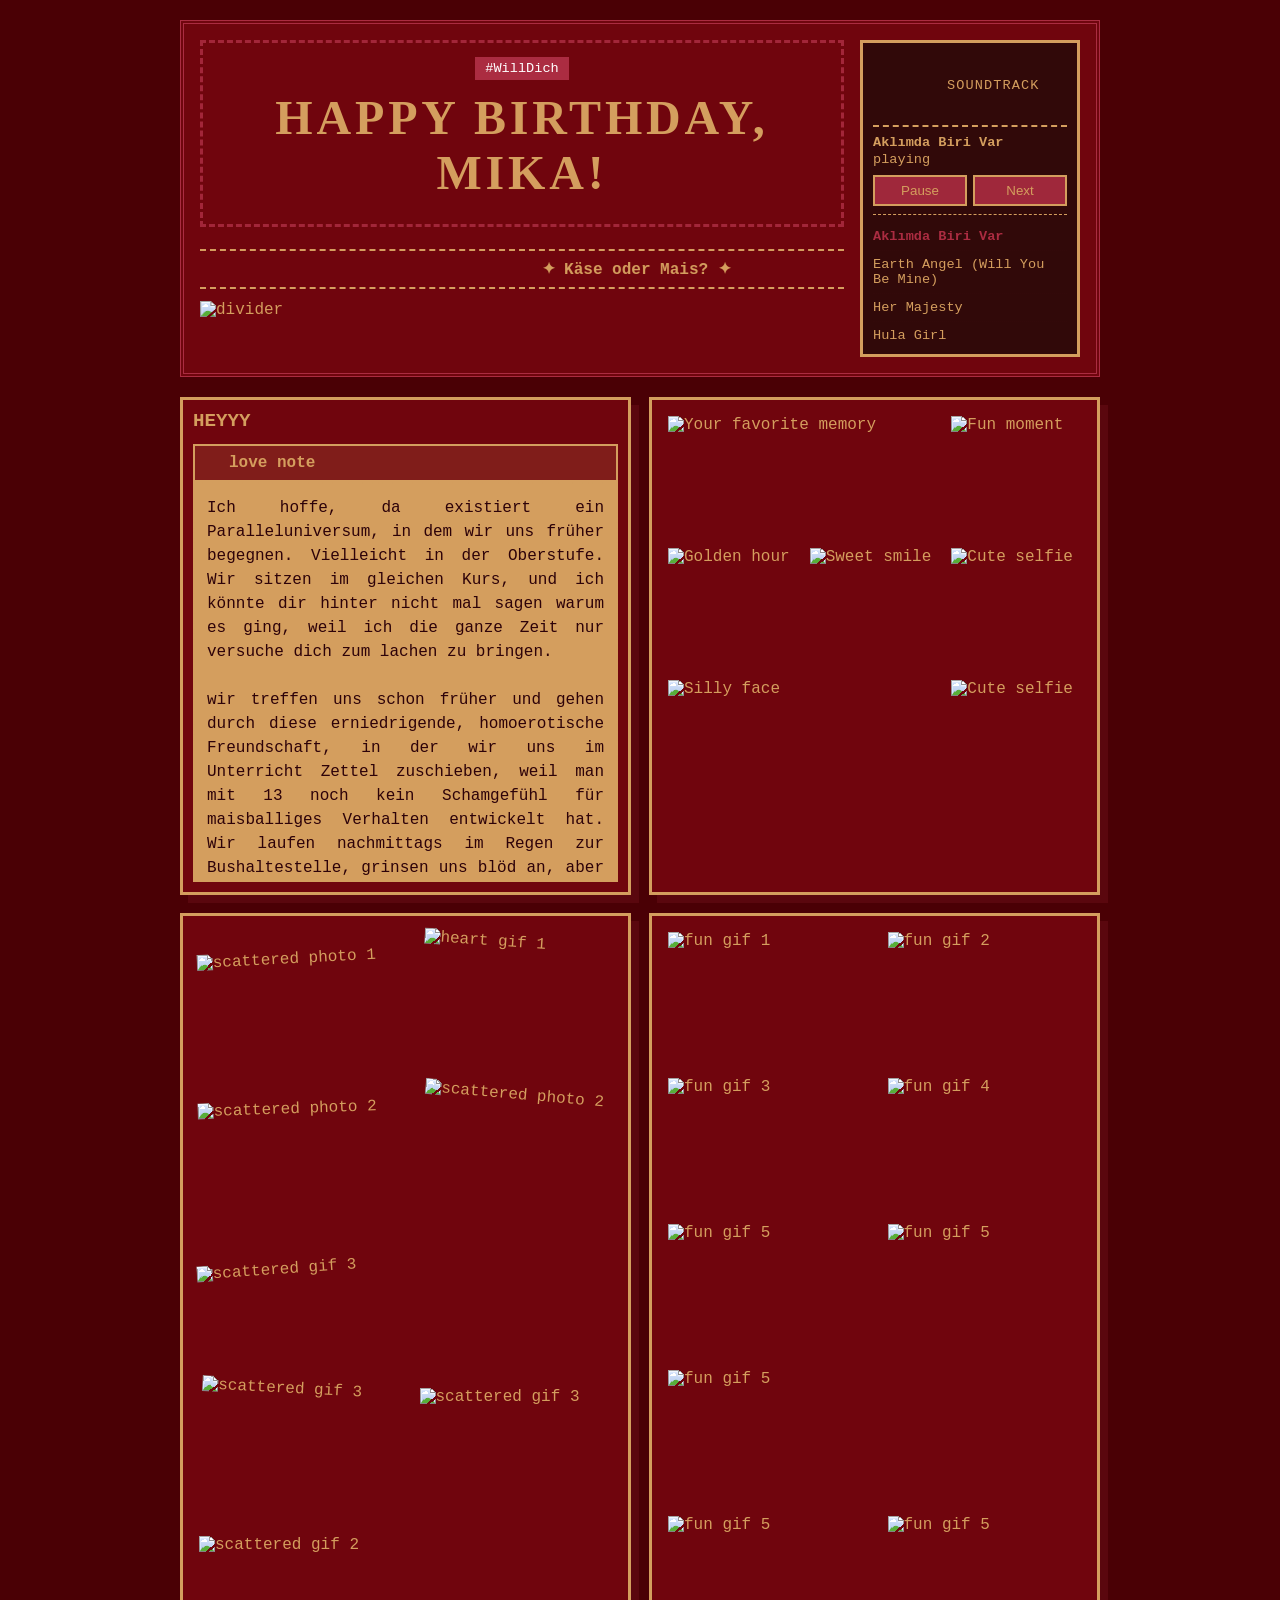
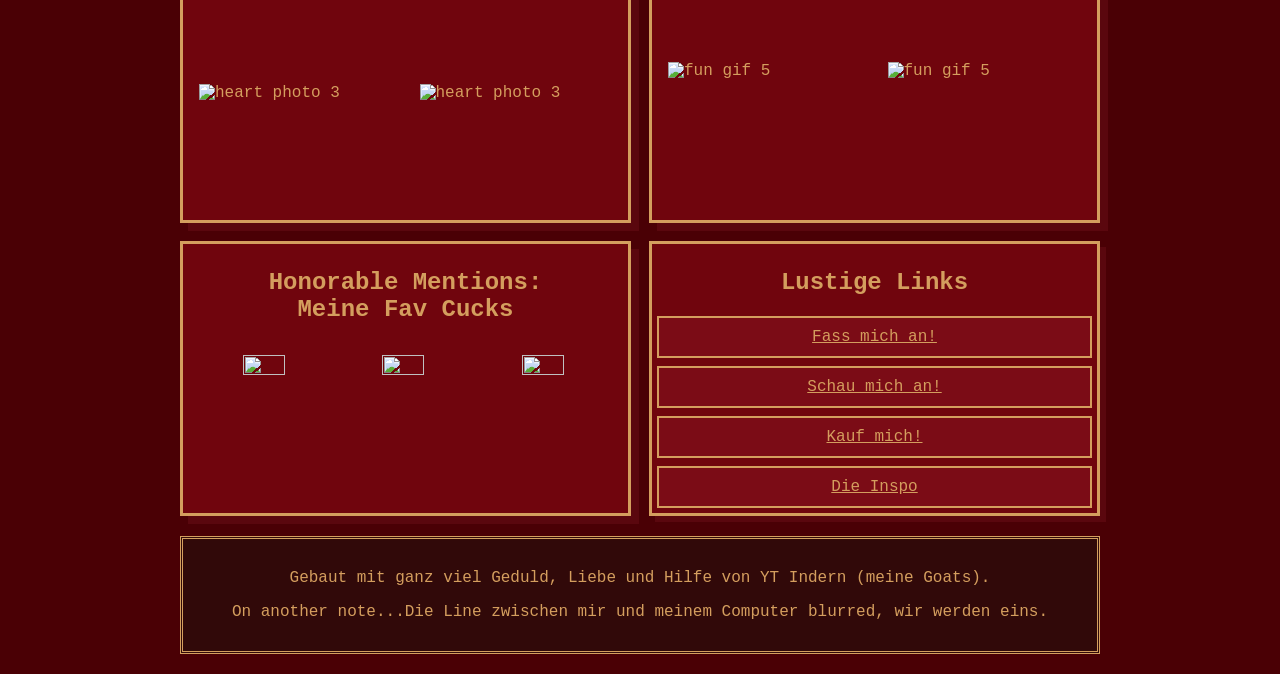
==== index.html @ 6d626aac "Add files via upload" ====
<!DOCTYPE html>
<html lang="en">
<head>
  <meta charset="UTF-8" />
  <meta name="viewport" content="width=device-width, initial-scale=1.0" />
  <title>Webpage für Mika</title>
  <link rel="stylesheet" href="styles.css" />
  <script defer src="script.js"></script>
  </head>

  
<body>
  <div class="page-frame">
    <header class="hero-panel">
      <div class="hero-left">
        <div class="title-box">
          <div class="meta-badge">#WillDich </div>
          <h1>HAPPY BIRTHDAY, MIKA! </h1>
          <div class="subheading"></div></div>
        <marquee class="marquee" behavior="alternate" scrollamount="6">✦ Käse oder Mais? ✦</marquee>
        <img class="divider" src="images/head.png" alt="divider" />
      </div>

      <div class="audio-player" id="audio-player">
        <div class="cd-card">
          <div class="cd-spinner">
            <img id="cd-gif" src="gifs/disc.gif" alt="spinning cd" onerror="this.style.display='none'" />
          </div>
          <div class="cd-label">Soundtrack</div>

        </div>
        <div class="track-info">
          <strong id="track-title">playlist ready</strong>
          <span id="track-status">paused</span>
        </div>
        <div class="audio-controls">
          <button class="audio-button" id="audio-toggle" type="button">Play</button>
          <button class="audio-button" id="audio-next" type="button">Next</button>
        </div>
        <ul class="track-list" id="track-list"></ul>
        <audio id="audio-player-element"preload="metadata"></audio>
      </div>
    </header>

    <main class="content-grid">
      <section class="card">
        <h2>Heyyy</h2>
         <div class="retro-window">
          <div class="window-top">
            <span class="dot red"></span>
            <span class="dot yellow"></span>
            <span class="dot green"></span>
            <span class="window-title">love note</span>
          </div>
          <div class="window-body">
            <p>
Ich hoffe, da existiert ein Paralleluniversum, in dem wir uns früher begegnen. Vielleicht in der Oberstufe. Wir sitzen im gleichen Kurs, und ich könnte dir hinter nicht mal sagen warum es ging, weil ich die ganze Zeit nur versuche dich zum lachen zu bringen. 
<br>
<br> wir treffen uns schon früher und gehen durch diese erniedrigende, homoerotische Freundschaft, in der wir uns im Unterricht Zettel zuschieben, weil man mit 13 noch kein Schamgefühl für maisballiges Verhalten entwickelt hat.

Wir laufen nachmittags im Regen zur Bushaltestelle, grinsen uns blöd an, aber sagen nichts.
<br>
<br> Wir gehen meinen ganzen blöden Ideen nach, schauen vier Filme hintereinander im Kino, und du musst dir viel zu viel von meinem Filmbro Bullshit anhören. Bei mindestens einem schläfst du ein. Der Saal ist leer und dunkel aber ich sage trotzdem nichts.
<br>
<br>

Nachts klettern wir über einen Zaun ins Schwimmbad, es ist scheißkalt, aber mir ist trotzdem viel zu warm im Gesicht. Wir sehen wie die Sonne aufgeht, aber ich sage nichts.
<br>
<br> Ich brenne dir stapelweise CDs und du schreibst genauso viele Briefe, aber niemand sagt etwas.

Aber irgendwann landen wir auf der gleichen Party, und ich sage mir bei jedem Song: Gleich, Nach diesem Song, wenn dieser Song zu ende spielt. Und wenn du mich an der Hand rausziehst, bin ich viel zu verwirrt, nervös und vor allem betrunken, um zu registrieren, was passiert, bis du es dann vielleicht zuerst sagst.
<br>
<br>

Vielleicht gefällt mir diese Vorstellung so sehr, weil mich das Warten auf den Flixbus, den RB38, den kleinen Bürgerbus in Essen wahnsinnig macht. Das ständige Warten, bis wir all die blöden Pläne tatsächlich umsetzen können.
<br>
<br> Vielleicht warten wir irgendwann, irgendwo anders nicht mehr. Wir erwarten uns in der Schule, im Park, an der Bushaltestelle und denken uns dabei nicht mal etwas, weil es sowieso jeden Tag passiert.

Und irgendwo anders weiß ich es gar nicht zu schätzen, weil ich mir nicht vorstellen könnte, ohne dich zu sein. Und irgendwo anders hoffe ich nicht, dass ich heute von dir träume, weil ich nicht drei Monate warten muss.
<br>
<br> Und irgendwo anders steht deine eigenen Zahnbürste neben meiner und ein Teil meines Schrankes gehört schon dir. 

<br>
<br> Und ich hoffe, dieses Irgendwo ist nur ein irgendwann. Irgendwann in der Zukunft, am besten bevor ich meinen Verstand verliere. Aber hey, ich kenne mein Glück, vielleicht habe ich mal ein vierblättriges Kleeblatt gefunden. Anders kann ich deine Präsenz in meinem Leben nicht erklären. Ich glaube fest daran, dass sich alles irgendwie fügt.
Die Sterne oder so werden sich schon zum richtigen Zeitpunkt am richtigen Ort für uns anordnen, so wie zuvor an Halloween. <p>



          </div>
        </div>
      </section>

      <section class="card gallery-card">
        <div class="photo-grid">
          <div class="photo-cell photo-large"><img src="gifs/train.gif" alt="Your favorite memory" /></div>
          <div class="photo-cell photo-small"><img src="images/angel.png" alt="Fun moment" /></div>
          <div class="photo-cell photo-small"><img src="images/pin.png" alt="Golden hour" /> </div>
          <div class="photo-cell photo-medium"><img src="images/cat.png" alt="Sweet smile" /></div>
        <div class="photo-cell photo-small"><img src="images/freak.jpg" alt="Cute selfie" /></div>
          <div class="photo-cell photo-large"><img src="images/sims.jpg" alt="Silly face" /></div>
        <div class="photo-cell photo-square"><img src="images/cats.jpg" alt="Cute selfie" /></div>
</div>
      </section>

      <section class="card scatter-card">
        <div class="scattered-gallery">
          <div class="scatter-item scatter-medium"><img src="images/photo1.jpg" alt="scattered photo 1" /></div>
          <div class="scatter-item scatter-medium"><img src="images/lamp.jpg" alt="heart gif 1" /></div>
          <div class="scatter-item scatter-medium"><img src="images/paris.jpg" alt="scattered photo 2" /></div>
           <div class="scatter-item scatter-medium"><img src="images/silvester.jpg" alt="scattered photo 2" /></div>
          <div class="scatter-item scatter-large"><img src="gifs/cat.gif" alt="scattered gif 3" /></div>
         <div class="scatter-item scatter-medium"><img src="gifs/button.gif" alt="scattered gif 3" /></div>
         <div class="scatter-item scatter-medium"><img src="images/passion.jpg" alt="scattered gif 3" /></div>
          <div class="scatter-item scatter-large"><img src="gifs/ily.gif" alt="scattered gif 2" /></div>
          <div class="scatter-item scatter-small"><img src="images/lovefemmes.jpg" alt="heart photo 3" /></div>
         <div class="scatter-item scatter-small"><img src="images/alienstage.png" alt="heart photo 3" /></div>

          
      </section>

      <section class="card gifs-card">
        <div class="gif-row">
          <div class="gif-item gif-small"><img src="gifs/rap.gif" alt="fun gif 1" /></div>
          <div class="gif-item gif-medium heart"><img src="images/gmc.jpg" alt="fun gif 2" /></div>
          <div class="gif-item gif-small"><img src="images/ichfr.jpg" alt="fun gif 3" /></div>
          <div class="gif-item gif-small"><img src="gifs/musik.gif" alt="fun gif 4" /></div>
          <div class="gif-item gif-small"><img src="images/comp.jpg" alt="fun gif 5" /></div>
           <div class="gif-item gif-small"><img src="images/käfer.png" alt="fun gif 5" /></div>
           <div class="gif-item gif-large"><img src="gifs/beach.gif" alt="fun gif 5" /></div>
          <div class="gif-item gif-small"><img src="images/dating.jpg" alt="fun gif 5" /></div>
           <div class="gif-item gif-small"><img src="images/moon.jpg" alt="fun gif 5" /></div>
           <div class="gif-item gif-small"><img src="images/flowerrr.png" alt="fun gif 5" /></div>
           <div class="gif-item gif-small"><img src="images/kirschen2.jpg" alt="fun gif 5" /></div>
        </div>
      </section>

      <section class="cucks-card"> 
         <h2> Honorable Mentions:
          <br> Meine Fav Cucks</h2>
        <div class="photo-cell">
          <div class="luka"><img src="images/photo123.jpg" /></div>
          <div class="derin"><img src="images/photo1234.jpg" /></div>
          <div class="suzan"><img src="images/photo12345.jpg" /></div>
        </div>
      </section>

     
<section class="link-card">
        <h2> Lustige Links</h2>
        <nav class="link-list">
          <a href="page2.html" class="link-button">Fass mich an!</a>
          <a href="images/watchlist.png" class="link-button" target="_blank">Schau mich an!</a>
          <a href="https://www.flixtrain.de/zugverbindung/koeln-hannover" class="link-button">Kauf mich!</a>
          <a href="https://www.linkbouquet.com/?b=primula-stellata-5105" class="link-button"> Die Inspo</a>

        </nav>
      </section>
    </main>

    <footer class="footer-bar">
      <p>Gebaut mit ganz viel Geduld, Liebe und Hilfe von YT Indern (meine Goats).</p>
      <p> On another note...Die Line zwischen mir und meinem Computer blurred, wir werden eins.</p>

  </div>
</body>
</html>
---- styles.css ----
:root {
  --bg: rgba(49,9,9,1); /* darkest */
  --bg2: rgba(112,5,13,1);
  --paper: rgba(212,158,94,0.12);
  --ink: rgba(80,21,25,1);
  --red: rgba(171,44,65,1);
  --blue: rgba(171,44,65,0.85);
  --green: rgba(212,158,94,0.6);
  --yellow: rgba(212,158,94,1);
  --text: rgba(212,158,94,0.95);
  --muted: rgba(171,44,65,0.5);
  --pink: rgba(171,44,65,0.9);
  --cute-pink: rgba(212,158,94,0.08);
}

* {
  box-sizing: border-box;
}


* {
  cursor: url('https://cdn.cursors-4u.net/previews/heartless-a7c40ffb-32.webp') 32 32, auto !important;
}

body {
  margin: 0;
  min-height: 100vh;
  font-family: 'Courier New', Courier, monospace;
  color: var(--yellow);
  background: rgba(74, 0, 5);
  position: relative;
  z-index: 0;
}

body::before {
  content: '';
  position: fixed;
  top: 0;
  left: 0;
  bottom: 0;
  width: 35vw;
  min-width: 280px;
  max-width: 420px;
  background-color: rgb(74, 0, 5);
  background-image:
    url('images/valentine-s-day-heart-love-clip-art-arabesco-3059319c47037c2d21d393e4141c4c09.PNG');
  background-repeat: no-repeat;
  background-position: center center;
  background-size: 160% auto;
  background-blend-mode: multiply;
  pointer-events: none;
  z-index: -1;
}


body::after {
  content: '';
  position: fixed;
  transform: scaleX(-1);
  top: 0;
  right: 0;
  bottom: 0;
  width: 35vw;
  min-width: 280px;
  max-width: 420px;
  background-color: rgb(74, 0, 5);
  background-image:
    url('images/valentine-s-day-heart-love-clip-art-arabesco-3059319c47037c2d21d393e4141c4c09.PNG');
  background-repeat: no-repeat;
  background-position: center center;
  background-size: 160% auto;
  background-blend-mode: multiply;
  pointer-events: none;
  z-index: -1;
}

.page-frame {
  max-width: 960px;
  margin: 0 auto;
  padding: 20px;
}

.hero-panel {
  display: grid;
  grid-template-columns: minmax(0, 1fr) auto;
  gap: 16px;
  align-items: start;
  padding: 16px;
  border: 4px double var(--red);
  background: rgba(112,5,13);
  margin-bottom: 20px;
}

.hero-left {
  display: flex;
  flex-direction: column;
  gap: 12px;
}

.title-box {
  border: 3px dashed var(--blue);
  padding: 14px;
  background: rgba(112,5,13);
  text-align: center;
}

.meta-badge {
  display: inline-block;
  background: var(--red);
  color: #fff;
  padding: 4px 10px;
  font-size: 0.85rem;
  margin-bottom: 10px;
  text-align: center;
}

h1 {
  margin: 0;
  font-size: 3rem;
  letter-spacing: 0.08em;
  color: var(--yellow);
  font-family: 'Times New Roman', Times, serif;
  text-align: center;
}

.subheading {
  margin: 10px 0;
  color: var(--yellow);
  font-size: 1rem;
  text-align: center;
}

.marquee {
  margin-top: 10px;
  color: var(--yellow);
  font-weight: bold;
  border-top: 2px dashed var(--yellow);
  border-bottom: 2px dashed var(--yellow);
  padding: 8px 0;
  animation: blinkText 1.8s infinite alternate;
}

@keyframes blinkText {
  from { opacity: 1; }
  to { opacity: 0.5; }
}

.content-grid {
  display: grid;
  gap: 18px;
  grid-template-columns: 1fr 1fr;
}

.card {
  padding: 16px;
  border: 3px solid var(--yellow);
  background: rgba(112,5,13);
  box-shadow: 8px 8px 0px rgba(171,44,65,0.16);
}

.window-body {
  overflow: auto;
  max-height: 400px;
  scrollbar-color: var(--red) rgba(80,21,25,0.2);
  text-align: justify;
}

.card h2 {
  margin-top: 0;
  margin-bottom: 12px;
  font-size: 1.2rem;
  text-transform: uppercase;
}

.card p,
.card li {
  margin: 0 0 10px;
  line-height: 1.5;
  color: rgb(45, 2, 9);
}

.card ul {
  margin: 0;
  padding-left: 18px;
}

.card {
  padding: 10px;
  background: rgba(112,5,13);
  box-shadow: 8px 8px 0px rgba(171,44,65,0.16);
  color: var(--yellow);
}

.card h2 {
    display: flex;
    gap: 12px;
    align-items: row;
    }


.gif-row {
  display: grid;
  gap: 14px;
  align-items: start;
}

.photo-grid,
.scattered-gallery {
  grid-template-columns: repeat(auto-fit, minmax(140px, 1fr));
  display: grid;
}

.photo-cell,
.gif-item,
.scatter-item {
  border: 2px solid var(--yellow);
  background: rgba(212,158,94);
  padding: 6px;
  overflow: hidden;
  position: relative
}

.photo-cell.photo-large {
  grid-column: span 2;
  img {
    max-height: 200px;
  }
} 
.photo-cell.photo-medium {
  grid-column: span 1;
  img {
    max-height: 150px;
  }
}
.photo-cell.photo-small {
  grid-column: span 1;
  img {
    max-width: 150px;
    max-height: 150px;
  }
}

.gif-item {
  border: none !important;
  background: transparent !important;
  padding: 6px;
}


.photo-cell,
.scatter-item {
  border: none !important;
  background: transparent !important;
  padding: 6px;
}


.photo-cell.transparent,
.gif-item.transparent,
.scatter-item.transparent {
  background: transparent;
  border-color: var(--red);
}


.photo-cell.photo-large,
.gif-item.gif-large,
.scatter-item.scatter-large {
  grid-column: span 2;
}

.photo-cell.photo-medium,
.gif-item.gif-medium,
.scatter-item.scatter-medium {
  grid-column: span 1;
}

.photo-cell.photo-small,
.gif-item.gif-small,
.scatter-item.scatter-small {
  grid-column: span 1;
}

.photo-cell img,
.gif-item img,
.scatter-item img {
  width: 100%;
  display: block;
  height: 100%;
  min-height: 120px;
  object-fit: cover;
  image-rendering: pixelated;
}

.scattered-gallery {
  display: grid;
  gap: 16px;
  margin-top: 12px;
}


.scatter-item:nth-child(1) { transform: rotate(-3deg) translateY(6px); }
.scatter-item:nth-child(2) { transform: rotate(4deg) translateY(-10px); }
.scatter-item:nth-child(3) { transform: rotate(-2deg) translateY(8px); }
.scatter-item:nth-child(4) { transform: rotate(5deg) translateY(-6px); }
.scatter-item:nth-child(5) { transform: rotate(-4deg) translateY(12px); }
.scatter-item:nth-child(6) { transform: rotate(3deg) translateY(-8px); }

.scatter-card {
  background: rgba(112,5,13);
  border: 3px solid var(--yellow);
}

.scatter-item {
  
  background: rgba(212,158,94,0.10);
}
 

.cucks-card {
  background: rgba(112,5,13);
  border: 3px solid var(--yellow);
  width: 100%;
  height: 100%;
  gap: 10px;
 text-align: center;
 font-size: 100%;
 padding: 5px;
 box-shadow: 8px 8px 0px rgba(171,44,65,0.16);
  }

.luka img, 
.derin img, 
.suzan img {
 float: left;
  width: 33%;
 height: 33%;
  padding: 6px;
  align-self: center;
  
}

.cucks-card::after {
  content: "";
  clear: both;
  display: table;
}


.audio-player {
  position: static;
  width: 220px;
  padding: 10px;
  margin: 0;
  border: 3px solid var(--yellow);
  background: rgba(49,9,9,1);
  font-size: 0.85rem;
  color: var(--yellow);
}

@media (max-width: 880px) {
  .hero-panel {
    grid-template-columns: 1fr;
  }
  .audio-player {
    width: 100%;
  }
}

.content-grid {
  display: grid;
  gap: 18px;
  grid-template-columns: 1fr 1fr;
  margin-top: 0;
}

.cd-card {
  display: flex;
  align-items: center;
  gap: 10px;
  padding-bottom: 8px;
  border-bottom: 2px dashed var(--yellow);
  margin-bottom: 8px;
  color: var(--yellow);
}

.cd-spinner {
  width: 64px;
  height: 64px;
  border-radius: 50%;
  position: relative;
  overflow: hidden;
  display: inline-block;
}

.cd-spinner img {
  width: 100%;
  height: 100%;
  display: block;
  object-fit: cover;
  image-rendering: pixelated;
  border-radius: 50%;
}

.cd-spinner.spin img {
  /* keep gif animating; add rotation for static images if desired */
  animation: spin 4s linear infinite;
}

@keyframes spin {
  from { transform: rotate(0deg); }
  to { transform: rotate(360deg); }
}

.cd-label {
  text-transform: uppercase;
  letter-spacing: 0.08em;
  color: var(--yellow);
}

.track-info {
  display: grid;
  gap: 2px;
  margin-bottom: 8px;
}

.audio-controls {
  display: flex;
  gap: 6px;
  margin-bottom: 8px;
}

.audio-button {
  flex: 1;
  background: rgba(171,44,65,0.9);
  color: var(--yellow);
  border: 2px solid var(--yellow);
  padding: 6px 8px;
  cursor: pointer;
}

.audio-button:hover {
  background: rgba(171,44,65,1);
}

.track-list {
  list-style: none;
  margin: 0;
  padding: 0;
  max-height: 130px;
  overflow-y: auto;
  border-top: 1px dashed var(--yellow);
  padding-top: 8px;
  scrollbar-width: thin;
  scrollbar-color: var(--red) rgba(80,21,25,0.2);
}

.track-list::-webkit-scrollbar {
  width: 10px;
}

.track-list::-webkit-scrollbar-track {
  background: rgba(80,21,25);
}

.track-list::-webkit-scrollbar-thumb {
  background: var(--red);
  border-radius: 8px;
  border: 2px solid rgba(80,21,25,0.2);
}

.track-list li {
  display: flex;
  justify-content: space-between;
  padding: 6px 0;
  border-bottom: 1px dotted rgba(80,21,25,0.08);
  cursor: pointer;
}

.track-list li.active {
  color: var(--red);
  font-weight: bold;
}

.track-list li:last-child {
  border-bottom: none;
}


.small-text {
  font-size: 0.78rem;
  color: var(--yellow);
}

.window-top {
  display: flex;
  align-items: center;
  gap: 8px;
  padding: 8px 10px;
  background: rgba(212,158,94,0.16);
  border: 2px solid var(--yellow);
}

.window-title {
  color: var(--yellow);
  font-weight: bold;
}

.window-body {
  margin-top: 0;
  background: rgba(212,158,94);
  padding: 12px;
  border: 2px dashed var(--yellow);
}

.link-card {
  background: rgba(112,5,13);
  border: 3px solid var(--yellow);
  padding: 5px;
 text-align: center;
 width: 100%;
 box-shadow: 6px 6px 0px rgba(171,44,65,0.16);
}

.link-list {
  display: flex;
  gap: 8px;
  text-align: center;
  flex-direction: column;
  
}

.link-button {
  width: 100%;
  padding: 10px 12px;
  color: var(--yellow);
  background: rgba(171,44,65,0.18);
  border: 2px solid var(--yellow);
}

.link-button:hover {
  background:var(--yellow);
}



.footer-bar {
  margin-top: 20px;
  padding: 14px;
  color: var(--yellow);
  background: rgba(49,9,9);
  border: 3px double var(--yellow);
  text-align: center;
}

.tiny {
  font-size: 0.78rem;
}

@media (max-width: 900px) {
  .content-grid {
    grid-template-columns: 1fr;
  }
}


.card-row {
  display: grid;
  grid-template-columns: 1fr 1fr;
  gap: 32px;
  margin-bottom: 32px;
}
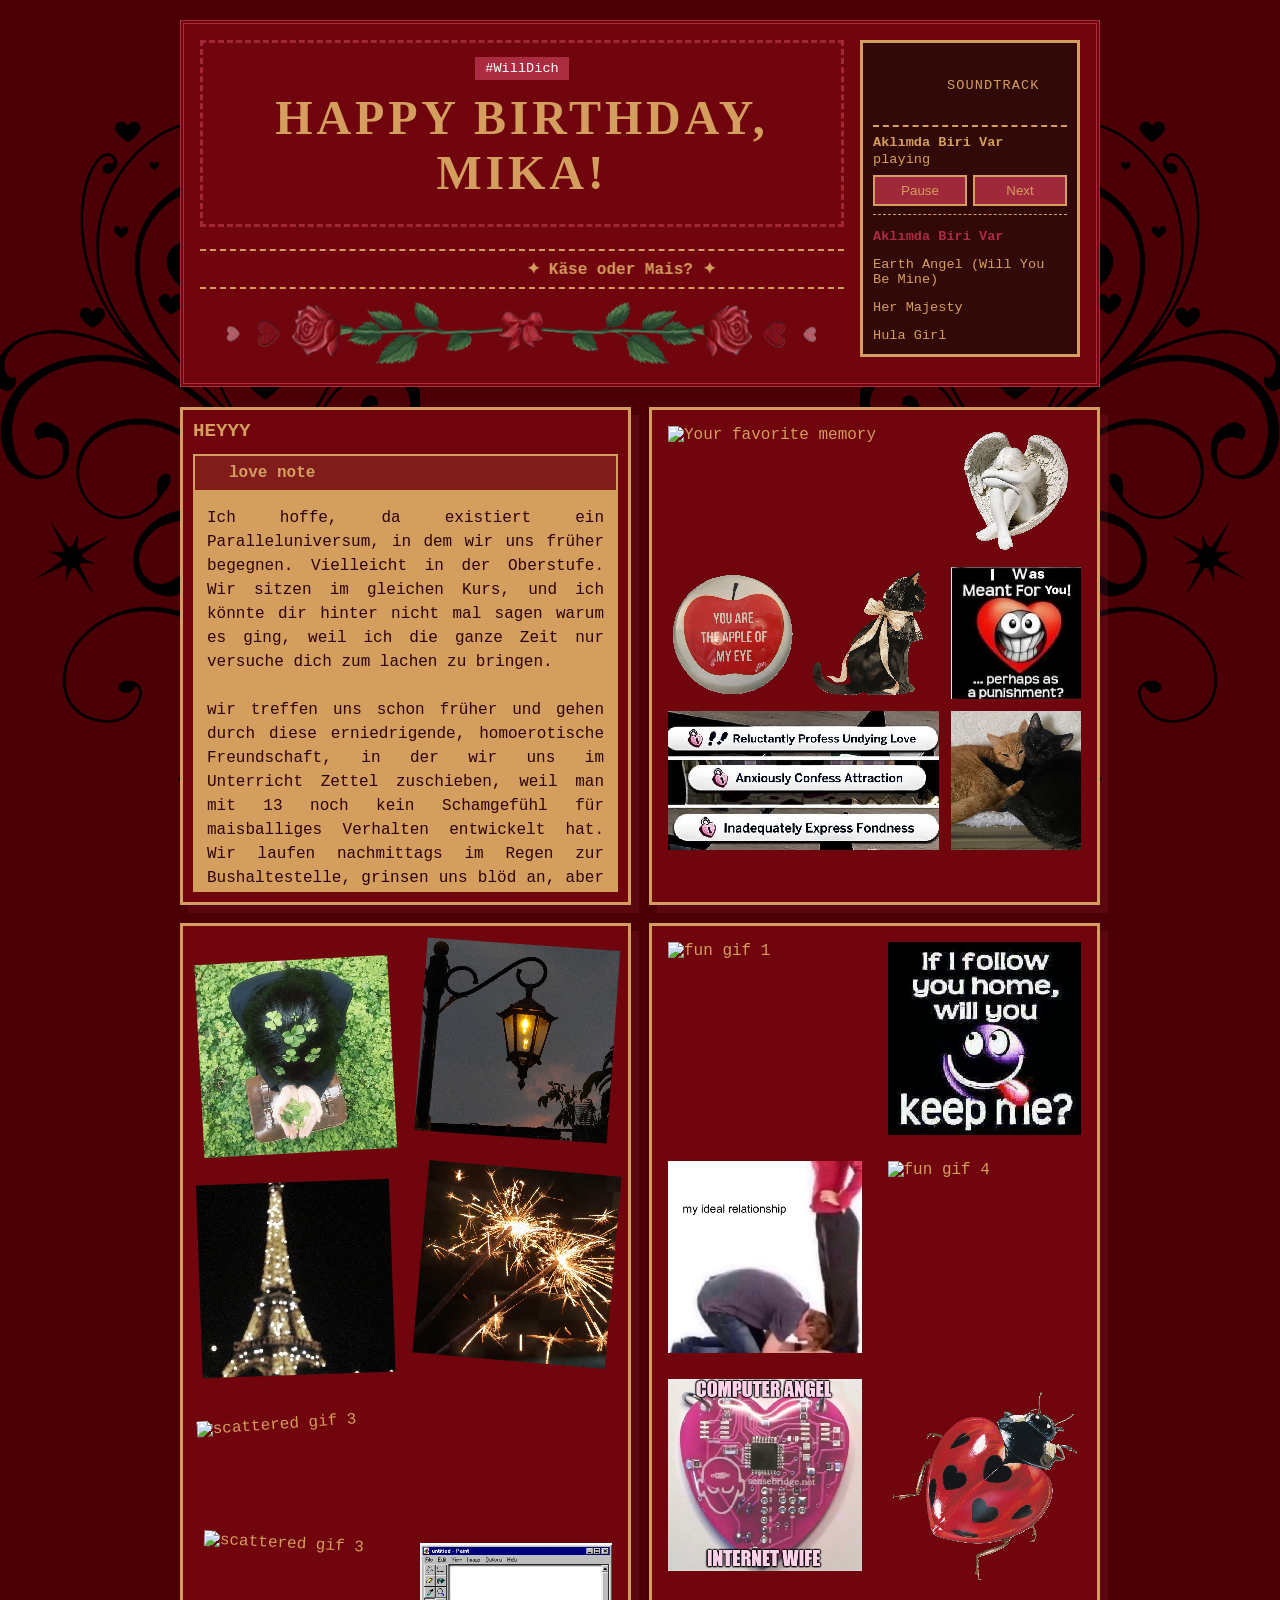
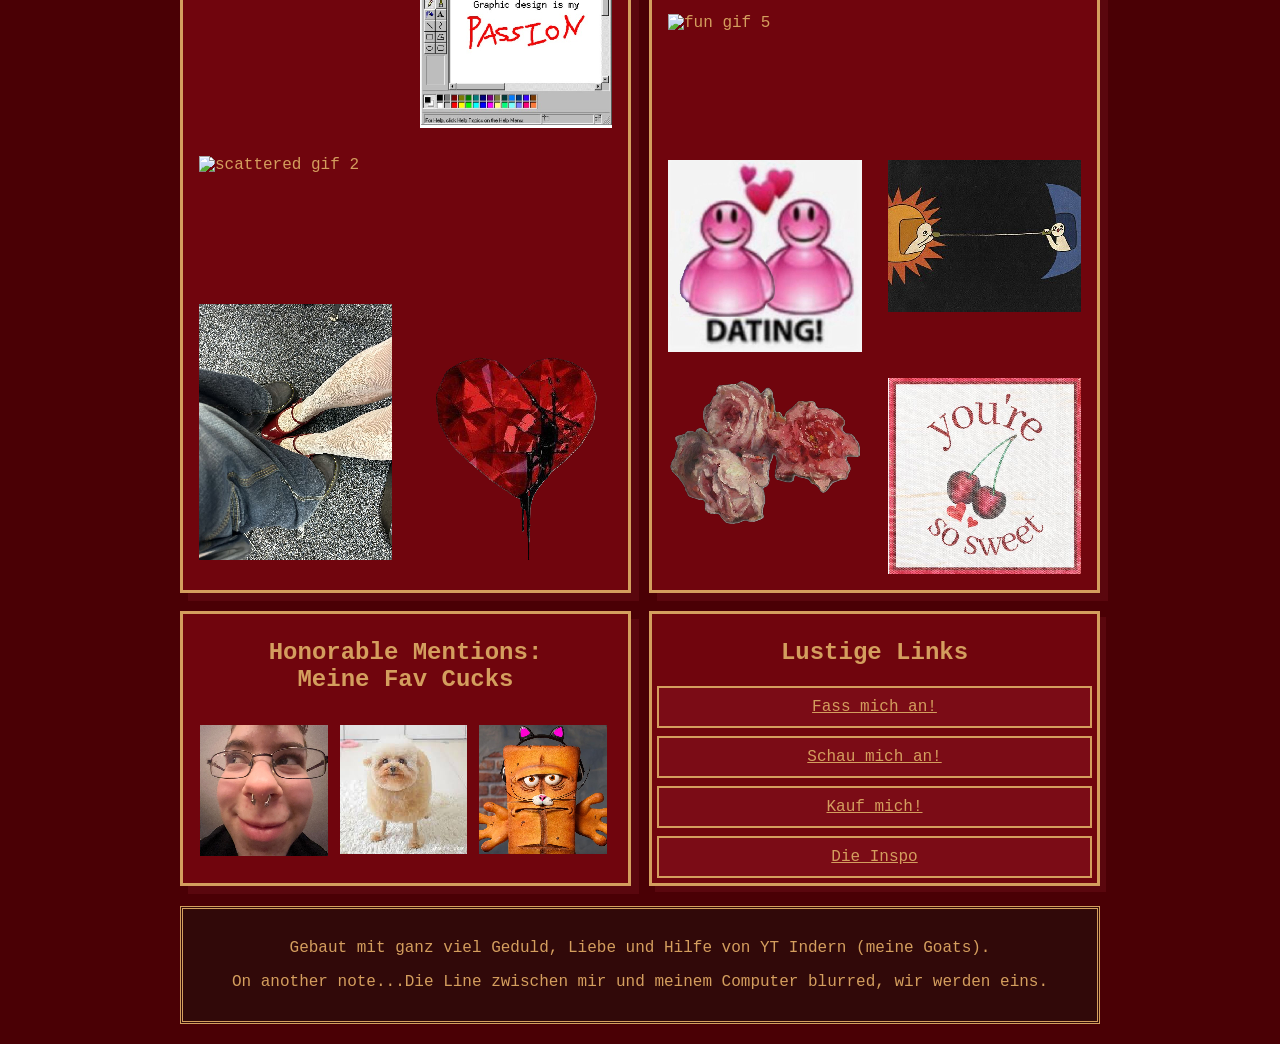
==== commit 5c472dd7: "Fix HTML formatting and structure" ====
--- a/index.html
+++ b/index.html
@@ -5,7 +5,7 @@
   <meta name="viewport" content="width=device-width, initial-scale=1.0" />
   <title>Webpage für Mika</title>
   <link rel="stylesheet" href="styles.css" />
-  <script defer src="script.js"></script>
+  <script  src="script.js" defer></script>
   </head>
 
   
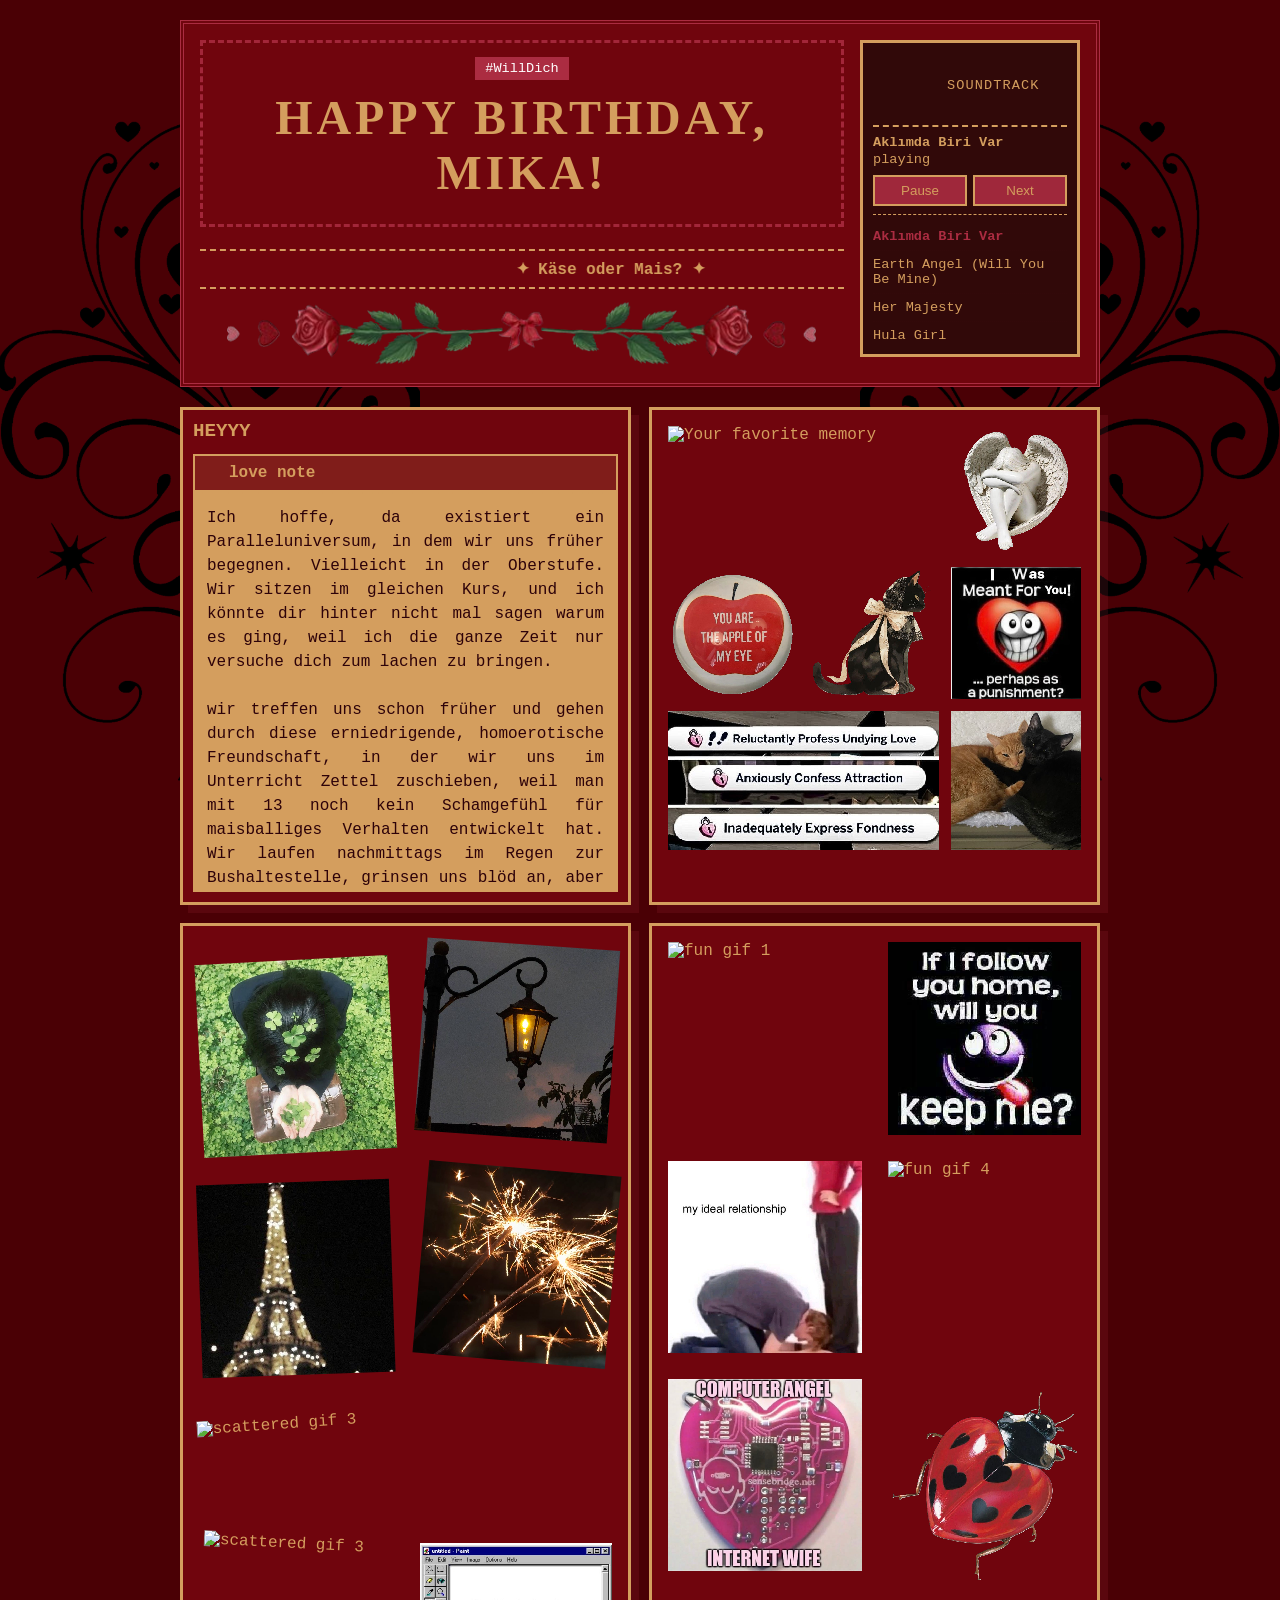
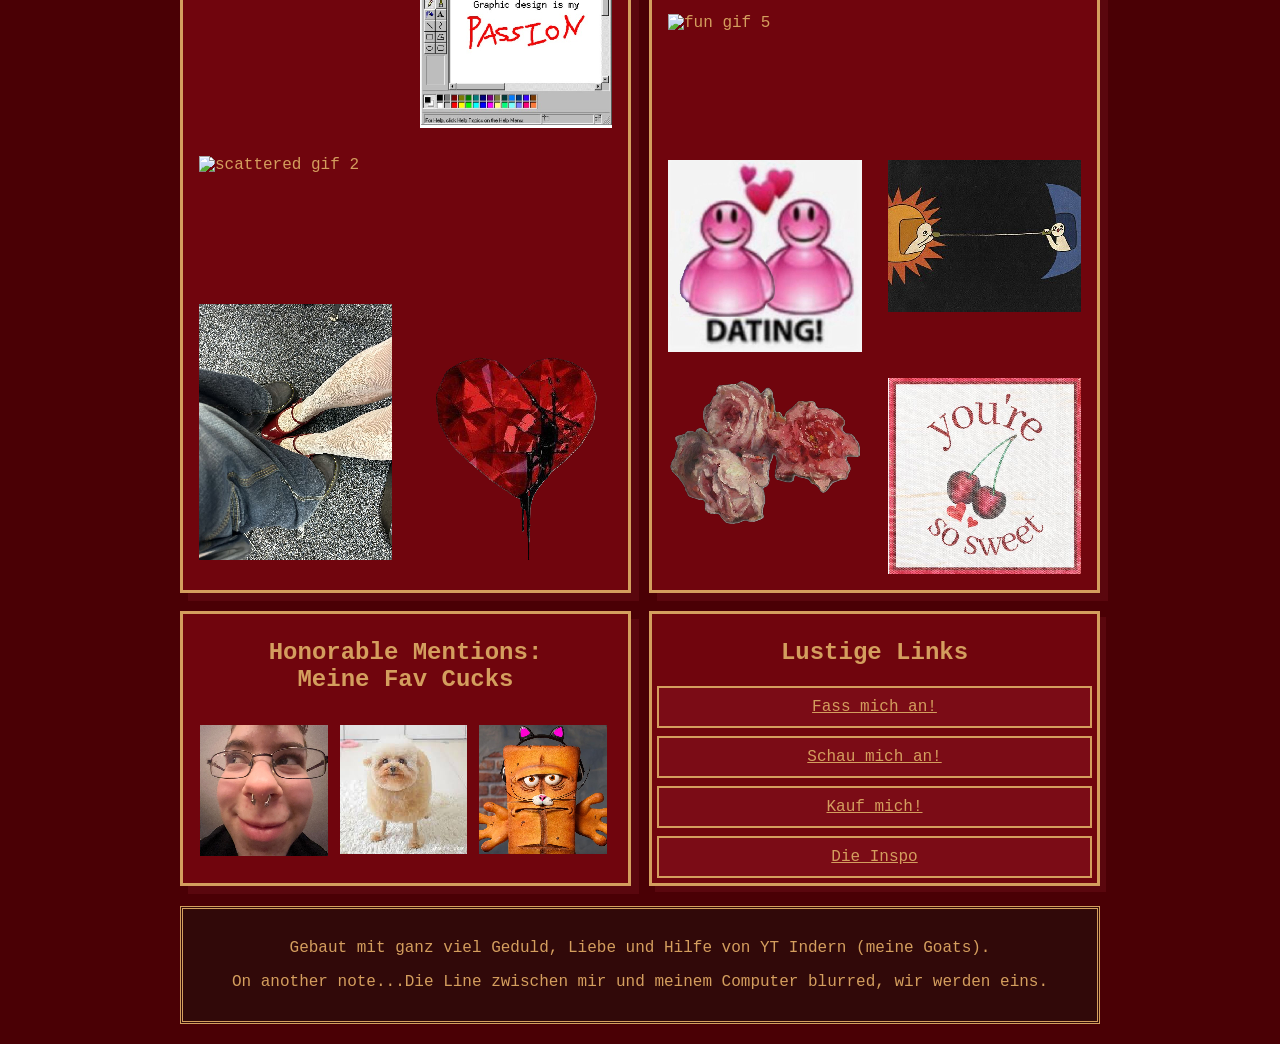
==== commit 2a9ecf60: "Fix HTML structure and update script path" ====
--- a/index.html
+++ b/index.html
@@ -5,7 +5,7 @@
   <meta name="viewport" content="width=device-width, initial-scale=1.0" />
   <title>Webpage für Mika</title>
   <link rel="stylesheet" href="styles.css" />
-  <script  src="script.js" defer></script>
+  <script  src="scripts/script.js" defer></script>
   </head>
 
   
